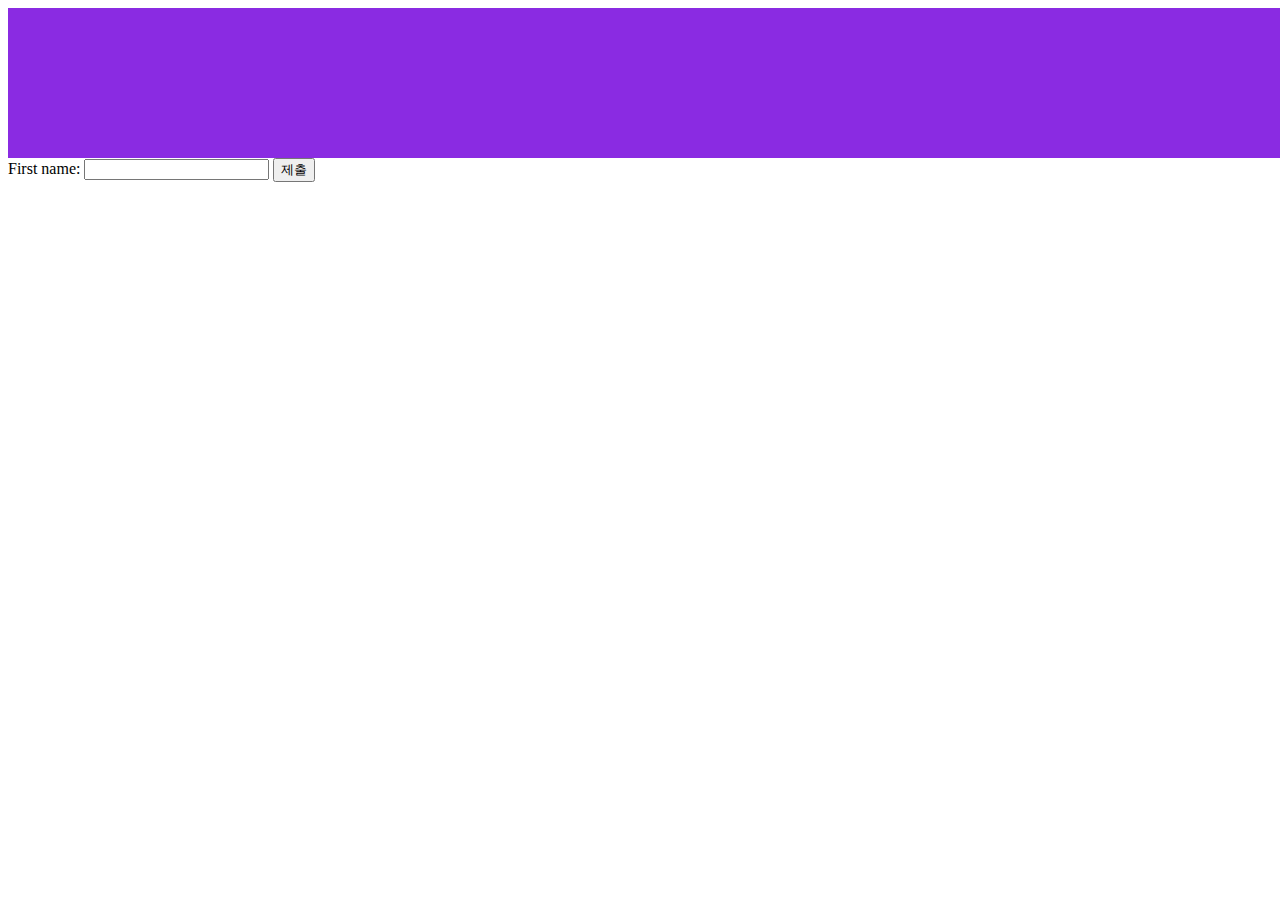
==== index.html @ f8132de2 "Add index.html and myform.html" ====
<style>
  div {
    background: blueviolet;
    width: 3000px;
    height: 150px;
    transition: 500ms linear;
  }

  div:hover {
    background: green;
  }
</style>

<body>
  <div></div>

  <form action="myform.html">
    <label for="fname"> First name: </label>
    <input type="text" id="fname" />

    <!--input type="submit"-->

    <button type="submit" value="Submit">제출</button>
  </form>
</body>
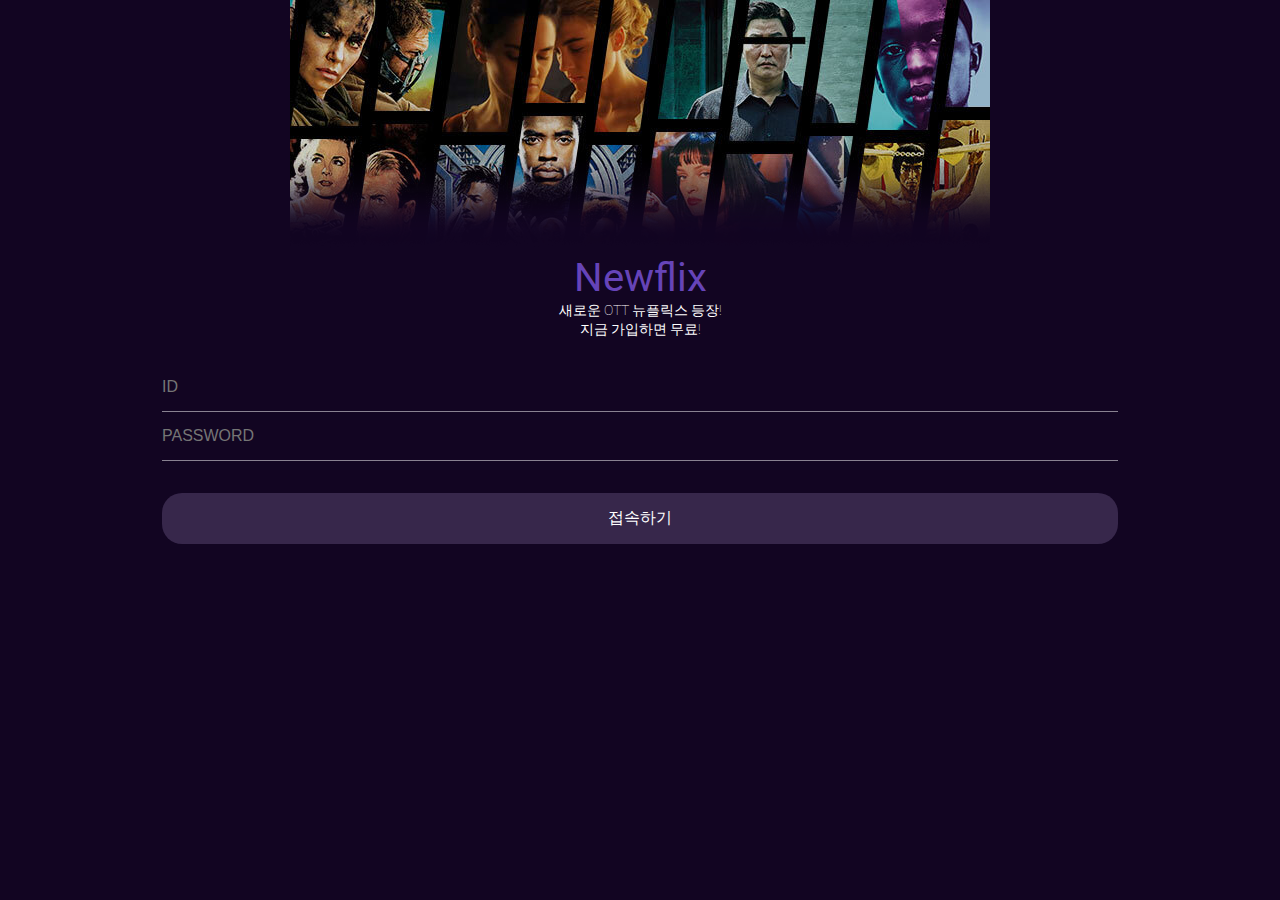
==== commit b5009f3c: "ALL" ====
--- a/index.html
+++ b/index.html
@@ -1,25 +1,37 @@
-<style>
-  div {
-    background: blueviolet;
-    width: 3000px;
-    height: 150px;
-    transition: 500ms linear;
-  }
-
-  div:hover {
-    background: green;
-  }
-</style>
-
-<body>
-  <div></div>
-
-  <form action="myform.html">
-    <label for="fname"> First name: </label>
-    <input type="text" id="fname" />
-
-    <!--input type="submit"-->
-
-    <button type="submit" value="Submit">제출</button>
-  </form>
-</body>
+<!DOCTYPE html>
+<html lang="ko">
+  <head>
+    <meta charset="UTF-8" />
+    <meta http-equiv="X-UA-Compatible" content="IE=edge" />
+    <meta name="viewport" content="width=device-width, initial-scale=1.0" />
+    <title>Newflix</title>
+    <link rel="stylesheet" href="./CSS/login.css" />
+  </head>
+  <body>
+    <div class="login-title">
+      <img src="./img/login-img.png" class="login-img" />
+      <h1 class="login-title__maintext">Newflix</h1>
+      <p class="login-title__subtext">
+        새로운 OTT 뉴플릭스 등장! </br>
+        지금 가입하면 무료!
+      </p>
+    </div>
+    <form action="find.html" class="login-form">
+      <input
+        name="username"
+        type="text"
+        required
+        autocomplete="off"
+        placeholder="ID"
+      />
+      <input
+        name="password"
+        type="password"
+        required
+        autocomplete="off"
+        placeholder="PASSWORD"
+      />
+      <input type="submit" value="접속하기" />
+    </form>
+  </body>
+</html>
--- a/CSS/login.css
+++ b/CSS/login.css
@@ -0,0 +1,46 @@
+@import "./global.css";
+
+html,
+body {
+  overflow: hidden;
+}
+.login-title {
+  text-align: center;
+}
+.login-title__maintext {
+  font-size: 2.5rem;
+  color: var(--purple);
+}
+.login-title__subtext {
+  font-size: 0.9rem;
+  font-weight: 100;
+}
+.login-form {
+  display: flex;
+  flex-direction: column;
+  margin: 1.5rem;
+}
+.login-form input {
+  padding: 15px 0;
+  margin: 0 10px;
+  background-color: var(--background-purple);
+  font-size: 1em;
+}
+.login-form input:not([type="submit"]) {
+  color: white;
+  border-bottom: 1px solid var(--border-color);
+  transition: border-color 0.3s ease-in-out;
+}
+.login-form input:focus {
+  border-color: white;
+}
+.login-form input[type="submit"] {
+  color: white;
+  background-color: var(--darkpurple);
+  border-radius: 20px;
+  margin-top: 2rem;
+  transition: background-color 0.2s ease-in-out;
+}
+.login-form input[type="submit"]:active {
+  background-color: var(--purple);
+}
